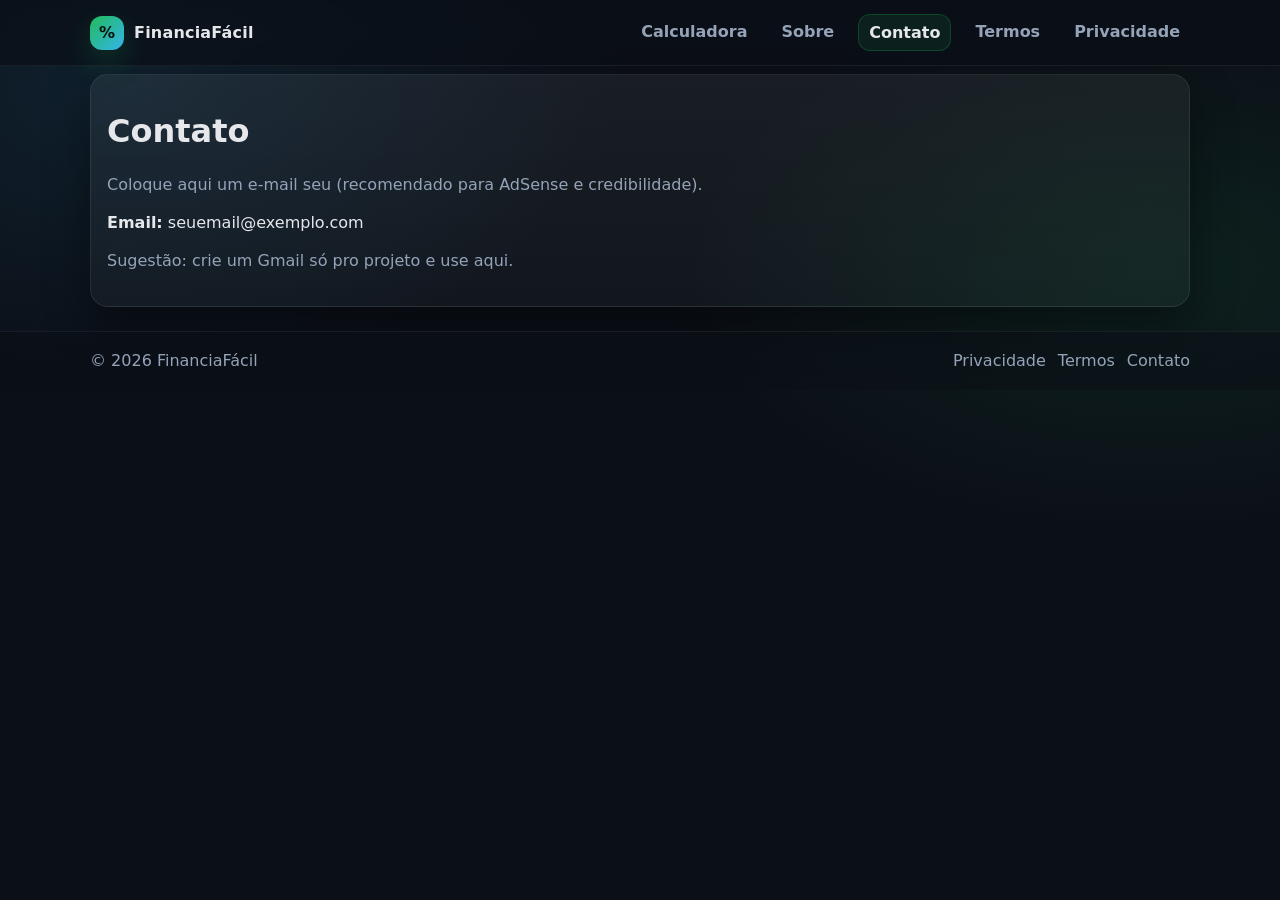
==== contato.html @ 79c4f66c "Add files via upload" ====
<!doctype html>
<html lang="pt-BR">
<head>
  <meta charset="utf-8" />
  <meta name="viewport" content="width=device-width, initial-scale=1" />
  <title>Contato — FinanciaFácil</title>
  <link rel="stylesheet" href="style.css" />
</head>
<body>
  <header class="topbar">
    <div class="container topbar__inner">
      <a class="brand" href="index.html"><span class="brand__logo">%</span><span class="brand__name">FinanciaFácil</span></a>
      <nav class="nav">
        <a href="index.html" class="nav__link">Calculadora</a>
        <a href="sobre.html" class="nav__link">Sobre</a>
        <a href="contato.html" class="nav__link nav__link--active">Contato</a>
        <a href="termos.html" class="nav__link">Termos</a>
        <a href="privacidade.html" class="nav__link">Privacidade</a>
      </nav>
    </div>
  </header>

  <main class="container content">
    <div class="card">
      <h1>Contato</h1>
      <p class="muted">Coloque aqui um e-mail seu (recomendado para AdSense e credibilidade).</p>
      <p><strong>Email:</strong> seuemail@exemplo.com</p>
      <p class="muted">Sugestão: crie um Gmail só pro projeto e use aqui.</p>
    </div>
  </main>

  <footer class="footer">
    <div class="container footer__inner">
      <span class="muted">© <span id="year"></span> FinanciaFácil</span>
      <div class="footer__links">
        <a href="privacidade.html">Privacidade</a>
        <a href="termos.html">Termos</a>
        <a href="contato.html">Contato</a>
      </div>
    </div>
  </footer>

  <script>document.getElementById("year").textContent = new Date().getFullYear();</script>
</body>
</html>
---- style.css ----
:root{
  --bg:#0b0f17;
  --card:#111827;
  --muted:#94a3b8;
  --text:#e5e7eb;
  --line:#1f2937;
  --accent:#22c55e;
  --accent2:#38bdf8;
  --danger:#ef4444;
  --shadow: 0 18px 45px rgba(0,0,0,.45);
}

*{box-sizing:border-box}
html,body{height:100%}
body{
  margin:0;
  font-family: ui-sans-serif, system-ui, -apple-system, Segoe UI, Roboto, Helvetica, Arial;
  background: radial-gradient(1000px 600px at 10% 10%, rgba(56,189,248,.10), transparent 50%),
              radial-gradient(900px 500px at 90% 30%, rgba(34,197,94,.10), transparent 55%),
              var(--bg);
  color:var(--text);
}

a{color:inherit; text-decoration:none}
.container{width:min(1100px, 92%); margin:0 auto}

.topbar{
  position:sticky; top:0; z-index:10;
  backdrop-filter: blur(10px);
  background: rgba(11,15,23,.70);
  border-bottom:1px solid rgba(255,255,255,.06);
}
.topbar__inner{
  display:flex; align-items:center; justify-content:space-between;
  padding:14px 0;
}
.brand{display:flex; gap:10px; align-items:center}
.brand__logo{
  display:grid; place-items:center;
  width:34px; height:34px; border-radius:12px;
  background: linear-gradient(135deg, rgba(34,197,94,.95), rgba(56,189,248,.95));
  color:#04110a; font-weight:900;
  box-shadow: 0 12px 30px rgba(34,197,94,.20);
}
.brand__name{font-weight:800; letter-spacing:.2px}
.nav{display:flex; gap:14px; flex-wrap:wrap; justify-content:flex-end}
.nav__link{
  color:var(--muted);
  font-weight:600;
  padding:8px 10px;
  border-radius:12px;
}
.nav__link:hover{background: rgba(255,255,255,.06); color:var(--text)}
.nav__link--active{background: rgba(34,197,94,.10); color: var(--text); border:1px solid rgba(34,197,94,.22)}

.hero{
  display:grid;
  grid-template-columns: 1.05fr .95fr;
  gap:22px;
  padding:28px 0 18px;
  align-items:start;
}
.hero__text h1{
  margin:0 0 10px;
  font-size: clamp(28px, 3.5vw, 44px);
  line-height:1.08;
}
.accent{color: var(--accent)}
.muted{color: var(--muted); line-height:1.6}
.pill{
  display:inline-flex; align-items:center; gap:10px;
  padding:10px 12px;
  border-radius:999px;
  border:1px solid rgba(255,255,255,.08);
  background: rgba(255,255,255,.04);
  margin-top:10px;
}
.dot{
  width:10px; height:10px; border-radius:50%;
  background: var(--danger);
  box-shadow: 0 0 0 4px rgba(239,68,68,.10);
}

.hero__card{display:grid; gap:14px}

.card{
  background: linear-gradient(180deg, rgba(255,255,255,.06), rgba(255,255,255,.03));
  border: 1px solid rgba(255,255,255,.08);
  border-radius: 18px;
  padding: 16px;
  box-shadow: var(--shadow);
}
.card__title{margin:0 0 10px; font-size:18px}

.form .grid{
  display:grid;
  grid-template-columns: 1fr 1fr;
  gap:12px;
}
.field{display:flex; flex-direction:column; gap:6px}
.field span{font-weight:700; font-size:13px; color: #cbd5e1}
input, select{
  width:100%;
  padding:10px 12px;
  border-radius:12px;
  border:1px solid rgba(255,255,255,.10);
  background: rgba(2,6,23,.55);
  color: var(--text);
  outline:none;
}
input:focus, select:focus{border-color: rgba(56,189,248,.55); box-shadow: 0 0 0 4px rgba(56,189,248,.10)}
.help{color: var(--muted); font-size:12px; line-height:1.4}

.actions{display:flex; gap:10px; margin-top:10px}
.btn{
  appearance:none; border:none; cursor:pointer;
  padding:11px 14px;
  border-radius:14px;
  font-weight:800;
  color:#04110a;
  background: linear-gradient(135deg, rgba(34,197,94,.95), rgba(56,189,248,.95));
}
.btn:hover{filter:brightness(1.03)}
.btn--ghost{
  background: rgba(255,255,255,.06);
  color: var(--text);
  border:1px solid rgba(255,255,255,.10);
}
.note{
  margin-top:12px;
  padding:12px;
  border-radius:14px;
  border:1px dashed rgba(255,255,255,.16);
  background: rgba(255,255,255,.03);
  color: var(--muted);
  font-size:13px;
}

.kpis{
  display:grid;
  grid-template-columns: 1fr 1fr 1fr;
  gap:10px;
}
.kpi{
  border-radius:14px;
  border:1px solid rgba(255,255,255,.08);
  background: rgba(255,255,255,.03);
  padding:12px;
}
.kpi__label{display:block; color:var(--muted); font-size:12px; margin-bottom:6px}
.kpi__value{font-size:18px; font-weight:900}

.details{margin-top:12px}
.details summary{cursor:pointer; font-weight:800}
.details__body{margin-top:10px}
.tableWrap{overflow:auto; border-radius:14px; border:1px solid rgba(255,255,255,.08)}
.table{width:100%; border-collapse:collapse; min-width:680px}
.table th,.table td{padding:10px 10px; border-bottom:1px solid rgba(255,255,255,.06); text-align:right}
.table th:first-child,.table td:first-child{text-align:left}
.table thead th{position:sticky; top:0; background: rgba(11,15,23,.95)}

.content{padding:8px 0 24px}

.footer{
  border-top: 1px solid rgba(255,255,255,.06);
  background: rgba(11,15,23,.60);
}
.footer__inner{
  display:flex; justify-content:space-between; align-items:center;
  padding:16px 0;
  gap:10px; flex-wrap:wrap;
}
.footer__links{display:flex; gap:12px}
.footer__links a{color: var(--muted)}
.footer__links a:hover{color: var(--text)}

@media (max-width: 900px){
  .hero{grid-template-columns: 1fr}
  .form .grid{grid-template-columns: 1fr}
  .kpis{grid-template-columns:1fr}
}
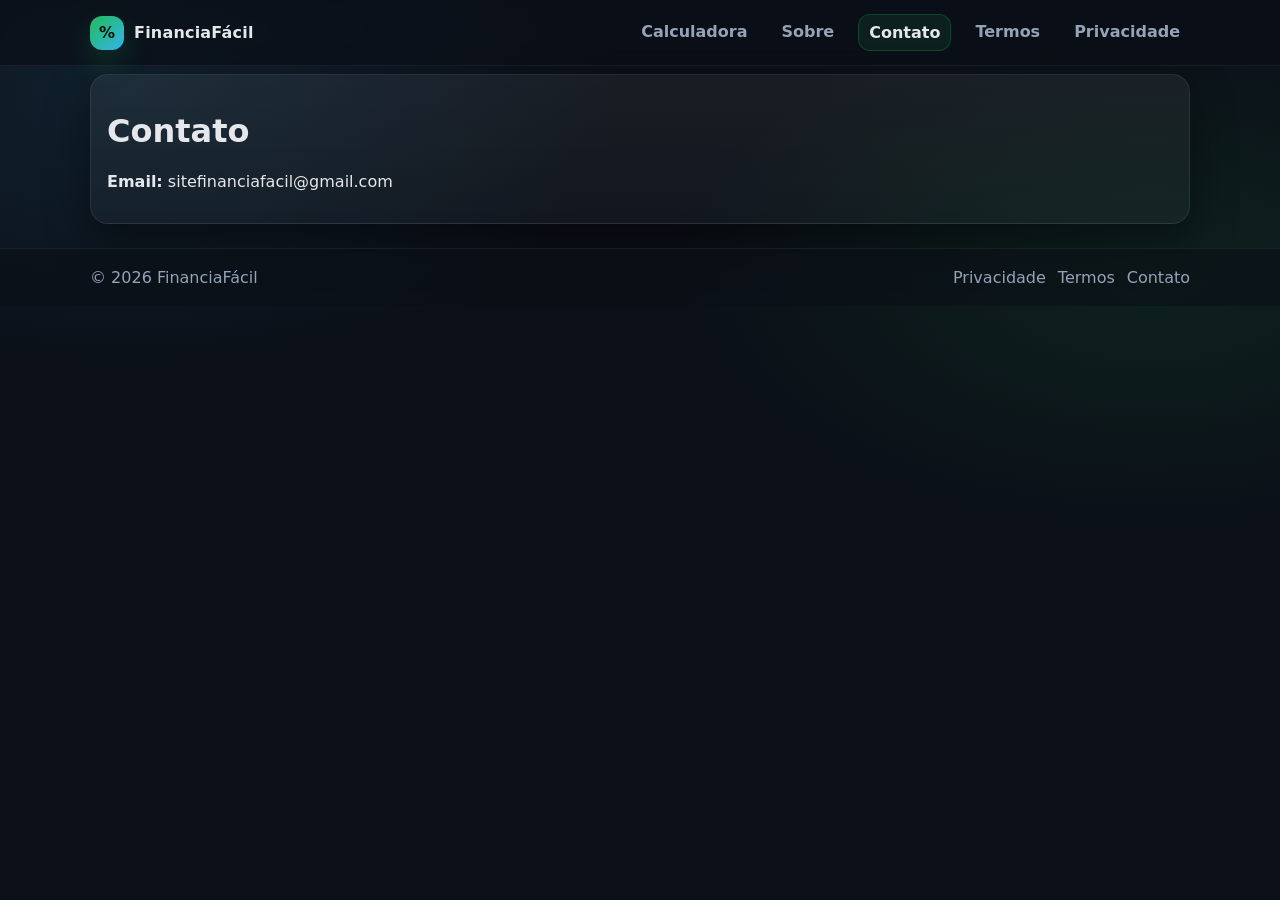
==== commit 4d80e290: "Update contato.html" ====
--- a/contato.html
+++ b/contato.html
@@ -23,9 +23,7 @@
   <main class="container content">
     <div class="card">
       <h1>Contato</h1>
-      <p class="muted">Coloque aqui um e-mail seu (recomendado para AdSense e credibilidade).</p>
-      <p><strong>Email:</strong> seuemail@exemplo.com</p>
-      <p class="muted">Sugestão: crie um Gmail só pro projeto e use aqui.</p>
+      <p><strong>Email:</strong> sitefinanciafacil@gmail.com</p>
     </div>
   </main>
 
--- a/style.css
+++ b/style.css
@@ -179,4 +179,65 @@
   .form .grid{grid-template-columns: 1fr}
   .kpis{grid-template-columns:1fr}
 }
-
+/* =========================
+   Mobile polish (celular)
+   ========================= */
+
+@media (max-width: 600px){
+  .topbar__inner{
+    gap: 12px;
+    flex-direction: column;
+    align-items: flex-start;
+  }
+
+  .nav{
+    width: 100%;
+    justify-content: flex-start;
+    gap: 10px;
+  }
+
+  .nav__link{
+    padding: 10px 12px;
+    border: 1px solid rgba(255,255,255,.08);
+    background: rgba(255,255,255,.03);
+  }
+
+  .hero{
+    padding: 18px 0 12px;
+    gap: 14px;
+  }
+
+  .hero__text h1{
+    font-size: 28px;
+    line-height: 1.15;
+  }
+
+  .pill{
+    width: 100%;
+    justify-content: center;
+    text-align: center;
+  }
+
+  .card{
+    padding: 14px;
+    border-radius: 16px;
+  }
+
+  .actions{
+    flex-direction: column;
+  }
+
+  .btn{
+    width: 100%;
+  }
+
+  .tableWrap{
+    -webkit-overflow-scrolling: touch;
+  }
+
+  .table{
+    min-width: 760px; /* dá espaço e força scroll horizontal */
+  }
+}
+
+
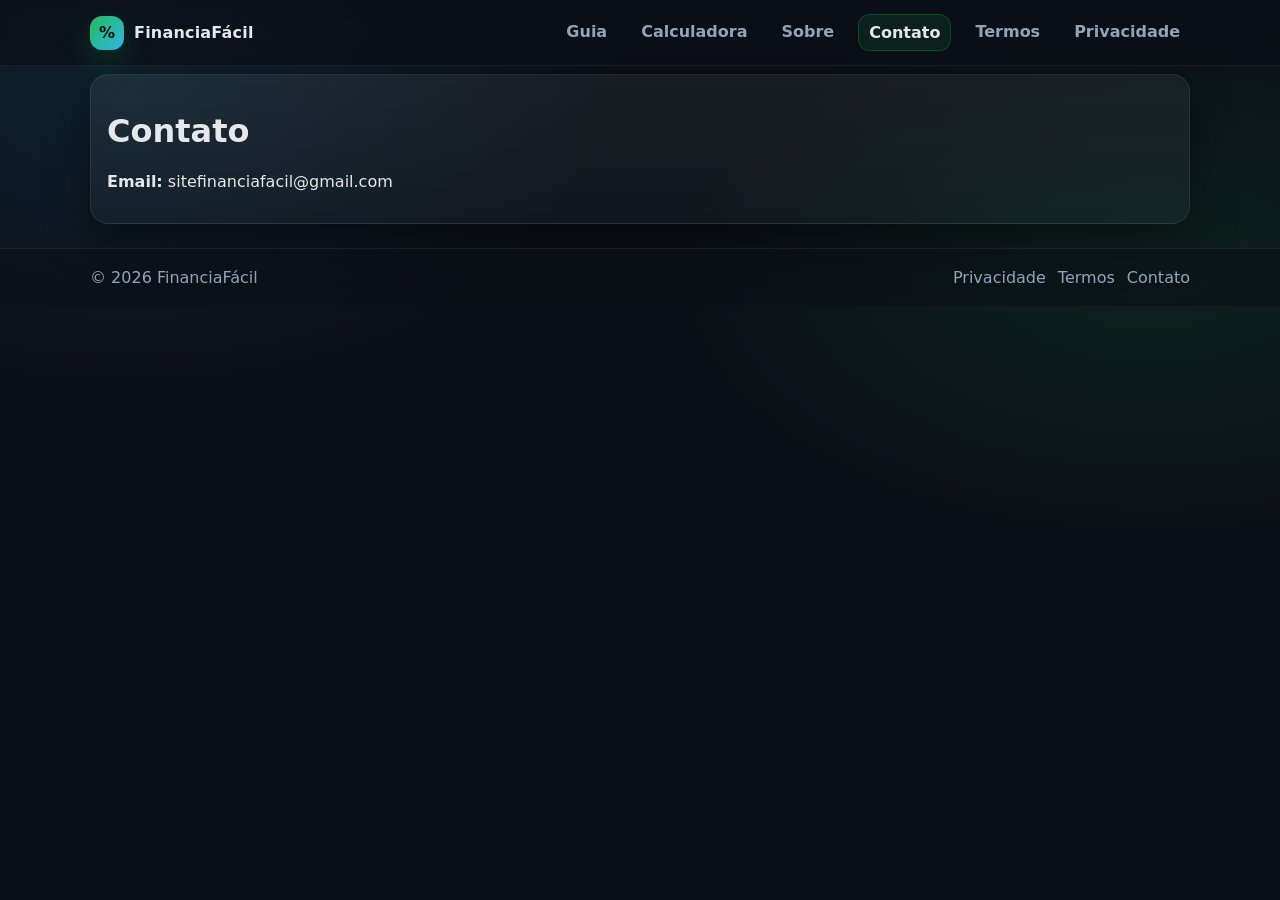
==== commit 9b3e907f: "Update contato.html" ====
--- a/contato.html
+++ b/contato.html
@@ -3,6 +3,9 @@
 <head>
   <meta charset="utf-8" />
   <meta name="viewport" content="width=device-width, initial-scale=1" />
+  <!-- Google AdSense -->
+  <script async src="https://pagead2.googlesyndication.com/pagead/js/adsbygoogle.js?client=ca-pub-4010199617654074"
+     crossorigin="anonymous"></script>
   <title>Contato — FinanciaFácil</title>
   <link rel="stylesheet" href="style.css" />
 </head>
@@ -11,6 +14,7 @@
     <div class="container topbar__inner">
       <a class="brand" href="index.html"><span class="brand__logo">%</span><span class="brand__name">FinanciaFácil</span></a>
       <nav class="nav">
+        <a href="guia-financiamento.html" class="nav__link">Guia</a>
         <a href="index.html" class="nav__link">Calculadora</a>
         <a href="sobre.html" class="nav__link">Sobre</a>
         <a href="contato.html" class="nav__link nav__link--active">Contato</a>
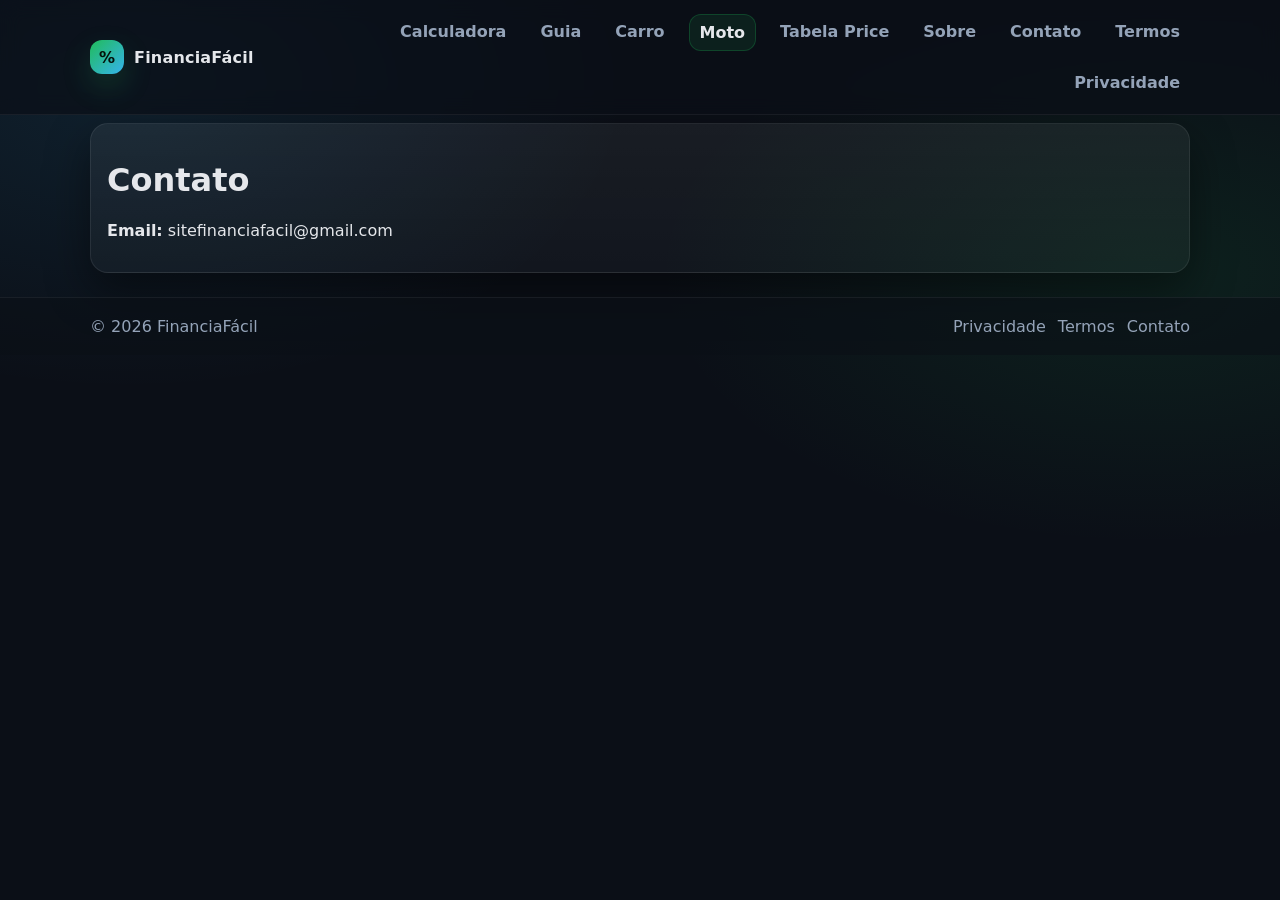
==== commit 7449ad8f: "Update contato.html" ====
--- a/contato.html
+++ b/contato.html
@@ -14,10 +14,13 @@
     <div class="container topbar__inner">
       <a class="brand" href="index.html"><span class="brand__logo">%</span><span class="brand__name">FinanciaFácil</span></a>
       <nav class="nav">
+        <a href="index.html" class="nav__link">Calculadora</a>
         <a href="guia-financiamento.html" class="nav__link">Guia</a>
-        <a href="index.html" class="nav__link">Calculadora</a>
+        <a href="financiamento-carro.html" class="nav__link">Carro</a>
+        <a href="financiamento-moto.html" class="nav__link nav__link--active">Moto</a>
+        <a href="tabela-price.html" class="nav__link">Tabela Price</a>
         <a href="sobre.html" class="nav__link">Sobre</a>
-        <a href="contato.html" class="nav__link nav__link--active">Contato</a>
+        <a href="contato.html" class="nav__link">Contato</a>
         <a href="termos.html" class="nav__link">Termos</a>
         <a href="privacidade.html" class="nav__link">Privacidade</a>
       </nav>
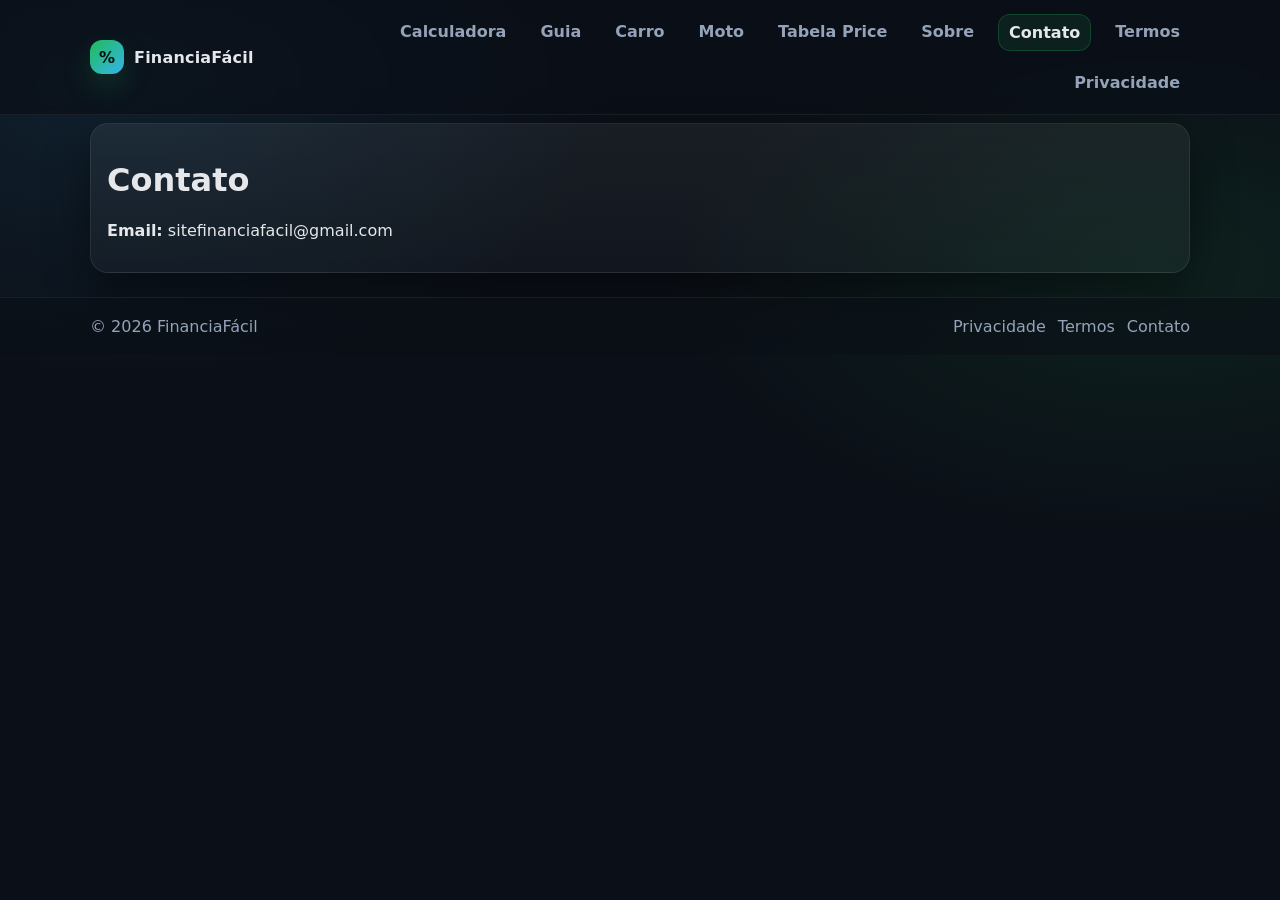
==== commit a6177511: "Update contato.html" ====
--- a/contato.html
+++ b/contato.html
@@ -17,10 +17,10 @@
         <a href="index.html" class="nav__link">Calculadora</a>
         <a href="guia-financiamento.html" class="nav__link">Guia</a>
         <a href="financiamento-carro.html" class="nav__link">Carro</a>
-        <a href="financiamento-moto.html" class="nav__link nav__link--active">Moto</a>
+        <a href="financiamento-moto.html" class="nav__link">Moto</a>
         <a href="tabela-price.html" class="nav__link">Tabela Price</a>
         <a href="sobre.html" class="nav__link">Sobre</a>
-        <a href="contato.html" class="nav__link">Contato</a>
+        <a href="contato.html" class="nav__link nav__link--active">Contato</a>
         <a href="termos.html" class="nav__link">Termos</a>
         <a href="privacidade.html" class="nav__link">Privacidade</a>
       </nav>
